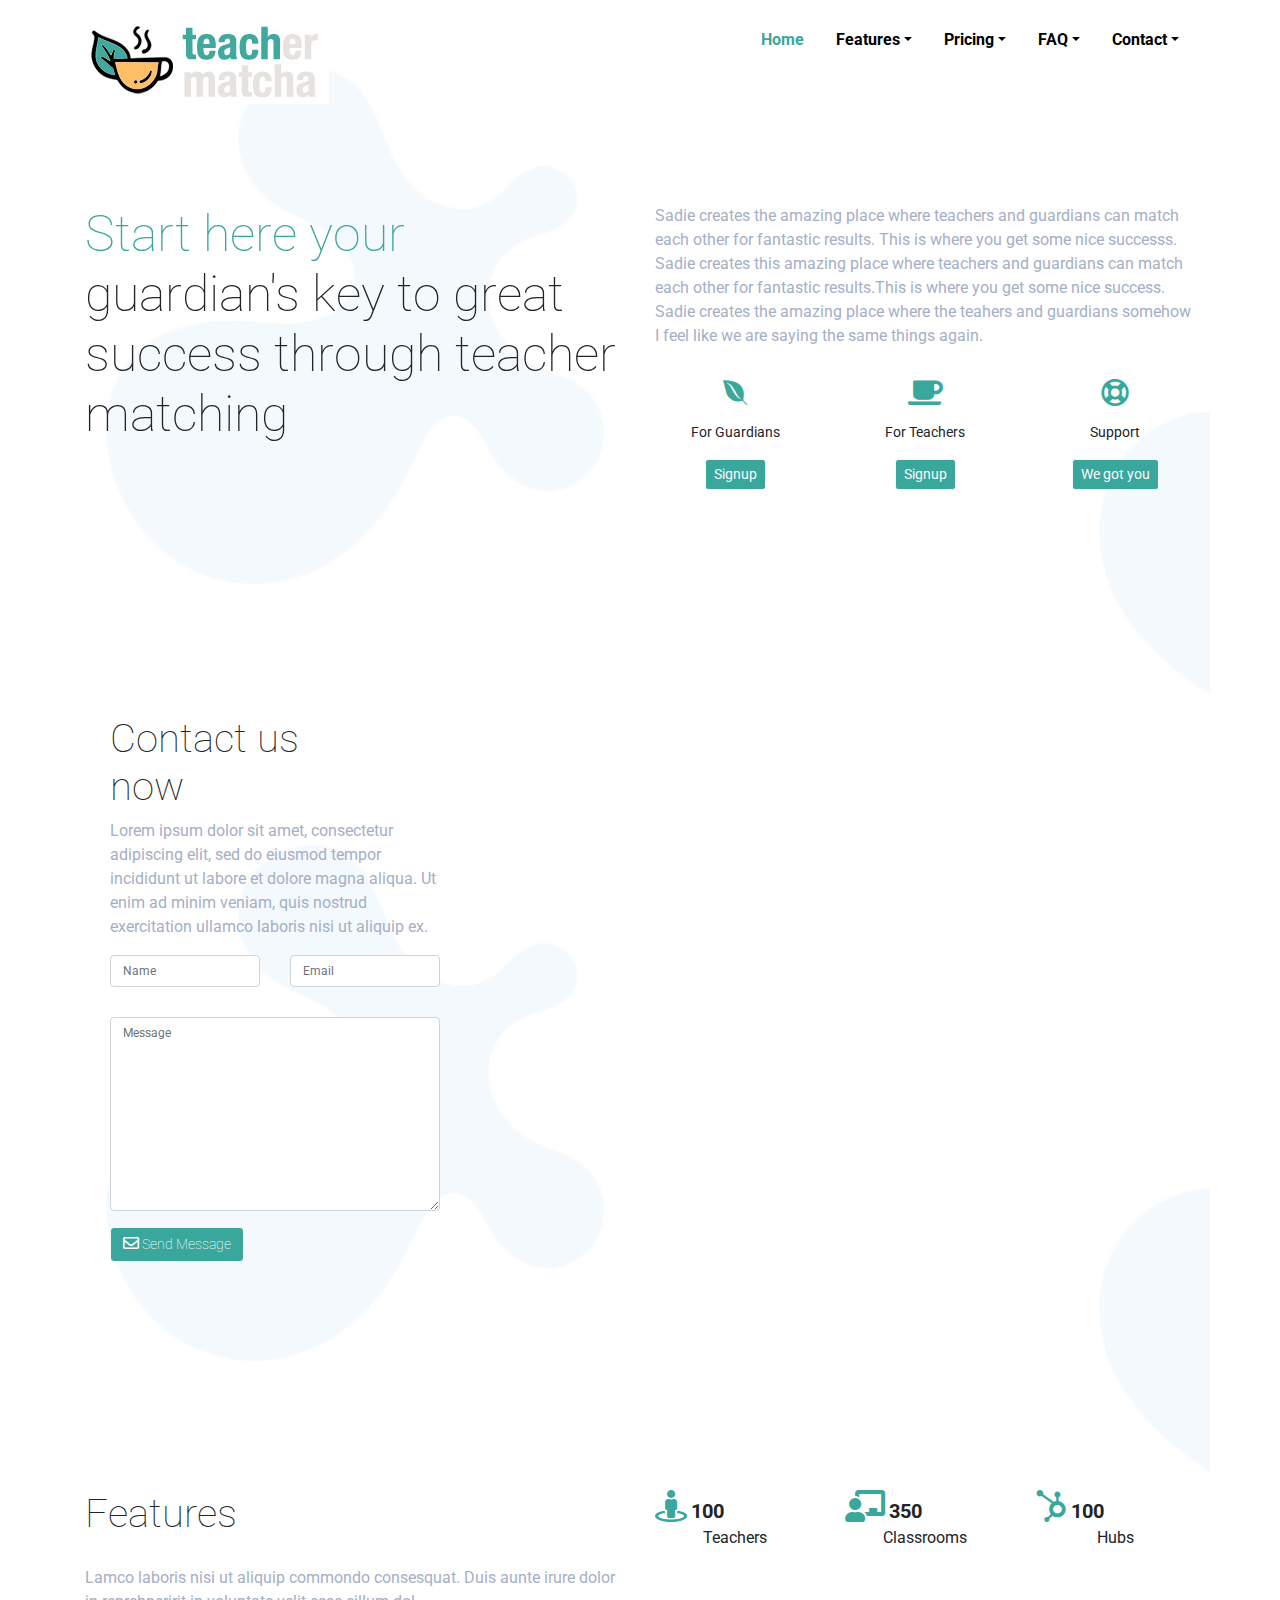
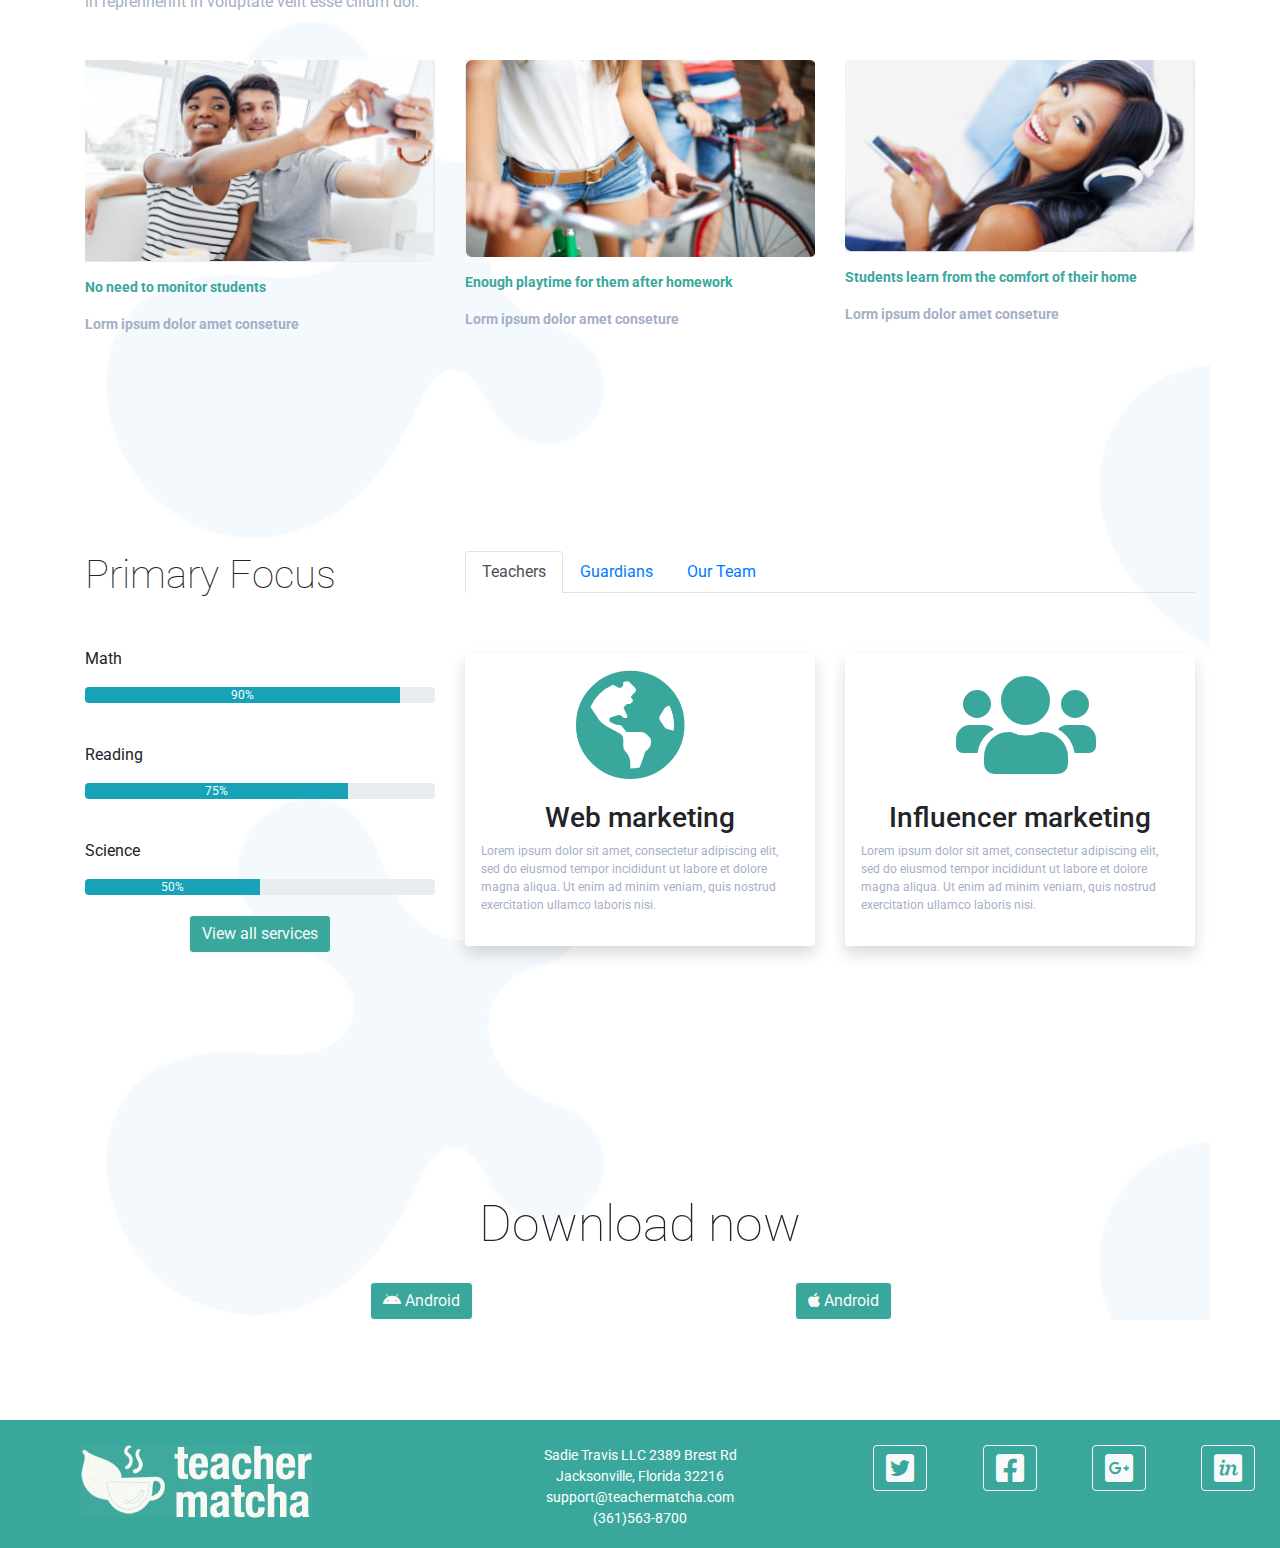
==== index.html @ 86e0bdb1 "Initial commit" ====
<html>
    <head>
        <title>Teachermatcha</title>
    <link rel="stylesheet" href="https://stackpath.bootstrapcdn.com/bootstrap/4.5.2/css/bootstrap.min.css">
    <link href="https://fonts.googleapis.com/css2?family=Roboto:wght@100;400;700&amp;display=swap" rel="stylesheet">
    <link rel="stylesheet" type="text/css" href="landing.css">
    <link rel="stylesheet" href="css/all.css">
    </head>


    <body>
        <div class="container">
            <!-- Header begins-->

            <div id="header">

                <div class="row">
                    <div class="col">
                        <div id = "logo">
                            <img src="./Assets/logo.jpg" id="backgroundImage">
                        </div>
                    </div>
                    <div class="col">
                        <div id="main-menu">
                            <ul class="nav justify-content-end">
                                <li class="nav-item">
                                    <a class="nav-link active" href="#">Home</a>
                                  </li>
                                  <li class="nav-item">
                                    <a class="nav-link dropdown-toggle" href="#">Features</a>
                                  </li>
                                  
                                  <li class="nav-item">
                                    <a class="nav-link dropdown-toggle" href="#">Pricing</a>
                                  </li>
        
                                  <li class="nav-item">
                                    <a class="nav-link dropdown-toggle" href="#">FAQ</a>
                                  </li>
        
                                  <li class="nav-item">
                                    <a class="nav-link dropdown-toggle" href="#">Contact</a>
                                  </li>
                            </ul>
                        </div>
                    </div>
                  </div>

            </div>
            <!-- Header ends-->
            <!--Start here begins-->
            <div id="row-one">
              <div class="row">
                <div class="col">
                  <div id="big-intro">
                    <h1><span class="emphasis">Start here your </span><br/>guardian's key to great success through teacher matching</h1>
                  </div>
                </div>
                <div class="col">
                  <div id="intro-summary">
                    <p>Sadie creates the amazing place where teachers and guardians can match each other for fantastic results. This is where you get some nice successs. Sadie creates this amazing place where teachers and guardians can match each other for fantastic results.This is where you get some nice success. Sadie creates the amazing place where the teahers and guardians somehow I feel like we are saying the same things again. </p>
                  </div>

                  <div class="row" id="signupRow">
                    <div class="col">
                      <i class ="fab fa-envira fa-2x" id="signupIcons"></i>                     
                      <p id="iconTitle"> For Guardians</p>
                      <div id="submitButton">
                        <a class="btn btn-outline-light btn-sm" href="#" role="button">Signup</a>
                      </div>
                    </div>
                    <div class="col">
                      <i class="fas fa-coffee fa-2x" id="signupIcons"></i>
                      <p id="iconTitle">For Teachers</p>
                      <div id="submitButton">
                        <a class="btn btn-outline-light btn-sm" href="#" role="button">Signup</a>
                      </div>
                    </div>
                    <div class="col">
                      <i class="far fa-life-ring fa-2x" id="signupIcons"></i>
                      <p id="iconTitle">Support</p>
                      <div id="submitButton">
                        <a class="btn btn-outline-light btn-sm" href="#" role="button">We got you</a>
                      </div>
                    </div>

           

                  </div>
                </div>
              </div>
          </div>

            <!-- Start here ends-->
            <!--Contact us starts here-->
          <div id="row-two">
            <div class="row" id="contactSide">
              <div class="col">
                <div id="contactIntro">
                  <h1>Contact us <br>now</h1>
                </div>
                <div id="contactSummary">
                  <p>Lorem ipsum dolor sit amet, consectetur adipiscing elit, sed do eiusmod tempor incididunt ut labore et dolore magna aliqua. Ut enim ad minim veniam, quis nostrud exercitation ullamco laboris nisi ut aliquip ex.</p>
                </div>
                <form>
                  <div class="row">
                    <div class="col">
                      <input type="text" class="form-control" name="contact name" placeholder="Name">
                    </div>
                    <div class="col">
                      <input type="text" class="form-control" name="contact email" placeholder="Email">
                    </div>
                  </div>
                  <div class="form-group">
                    <textarea class="form-control" id="message" input type="text" name="contactForm" placeholder="Message" rows="10"></textarea>
                  </div>
                </form>
                <div id="submitButton">
                  <a class="btn btn-outline-light" href="#" role="button"><i class="far fa-envelope"></i><span id="sendMessage">  Send Message</span></a>
                </div>
              </div>
              <div class="col">
                <div id="map">
                  <iframe src="https://www.google.com/maps/embed?pb=!1m14!1m12!1m3!1d13783.690288375738!2d-81.57061015000001!3d30.267787249999998!2m3!1f0!2f0!3f0!3m2!1i1024!2i768!4f13.1!5e0!3m2!1sen!2sus!4v1603157264507!5m2!1sen!2sus" width="600" height="450" frameborder="0" style="border:0;" allowfullscreen="" aria-hidden="false" tabindex="0"></iframe>
                </div>
              </div>
            </div>
          </div>
            <!--Contact us ends here-->
            <!--Features starts here-->
          <div id="row-three">
            <div id="features">
              <div class="row">
                <div class="col">
                  <div id="featuresLeft">
                    <h1>Features</h1>
                    <p id="featuresSummary">Lamco laboris nisi ut aliquip commondo consesquat. Duis aunte irure dolor in reprehneririt in voluptate velit esse cillum dol.</p>
                  </div>
                </div>
                <div class="col">
                  <div class="row">
                    <div class="col">
                      <i class="fas fa-street-view fa-2x" id="featuresIcons"></i>
                      <span id="featuresNumbers">  100</span>
                      <p id="numberLabels">Teachers</p>
                    </div>
                    <div class="col">
                      <i class="fas fa-chalkboard-teacher fa-2x" id="featuresIcons"></i>
                      <span id="featuresNumbers">  350</span>
                      <p id="numberLabels">Classrooms</p>
                    </div>
                    <div class="col">
                      <i class="fab fa-hubspot fa-2x" id="featuresIcons"></i>
                      <span id="featuresNumbers">  100</span>
                      <p id="numberLabels">Hubs</p>
                    </div>
                  </div>
                </div>
              </div>
            </div>
            <div id="bottomRow-Three">
              <div id="featurePictures">
                <div class="row">
                  <div class="col">
                    <div id="featurePicOne">
                      <img src="Assets/pic1.jpg" width="350px">
                      <p id="picCaption">No need to monitor students</p>
                      <p id="picSummary">Lorm ipsum dolor amet conseture</p>
                    </div>
                  </div>
                  <div class="col">
                    <div id="featurePicTwo">
                      <img src="Assets/pic2.jpg" width="350px">
                      <p id="picCaption">Enough playtime for them after homework</p>
                      <p id="picSummary">Lorm ipsum dolor amet conseture</p>
                    </div>
                  </div>
                  <div class="col">
                    <div id="featurePicThree">
                      <img src="Assets/pic3.jpg" width="350px">
                      <p id="picCaption">Students learn from the comfort of their home</p>
                      <p id="picSummary">Lorm ipsum dolor amet conseture</p>
                    </div>
                  </div>
                </div>
              </div>
            </div>
          </div>
             <!--Features ends here-->
             <!--Primary focus here-->
          <div id="row-Four">
            <div class="row">
              <div class="col-4">
                <div id="row-FourLeft">
                  <div id="primaryFocus">
                    <h1 id="primaryTitle">Primary Focus</h1>
                    <div id="progress-barGrouping">
                      <div class="progressOne">
                        <p id="progressLabel">Math</p>
                        <div class="progress">
                          <div class="progress-bar bg-info" role="progressbar" style="width: 90%;" aria-valuenow="25" aria-valuemin="0" aria-valuemax="100">90%</div>
                        </div>
                      </div>
                      <div class="progressTwo">
                        <p id="progressLabel">Reading</p>
                        <div class="progress">
                          <div class="progress-bar bg-info" role="progressbar" style="width: 75%;" aria-valuenow="25" aria-valuemin="0" aria-valuemax="100">75%</div>
                        </div>
                      </div>
                      <div class="progressThree">
                        <p id="progressLabel">Science</p>
                        <div class="progress">
                          <div class="progress-bar bg-info" role="progressbar" style="width: 50%;" aria-valuenow="25" aria-valuemin="0" aria-valuemax="100">50%</div>
                        </div>
                      </div>
                      <div id="submitButtonFocus">
                        <a class="btn btn-outline-light" href="#" role="button">View all services</a>
                      </div>
                    </div> 
                  </div>
                </div>
              </div>
              <div class="col-8">
                <div id="row-FourRight">
                  <div id="topTabs">
                    <ul class="nav nav-tabs">
                      <li class="nav-item">
                        <a class="nav-link active" href="#">Teachers</a>
                      </li>
                      <li class="nav-item">
                        <a class="nav-link" href="#">Guardians</a>
                      </li>
                      <li class="nav-item">
                        <a class="nav-link" href="#">Our Team</a>
                    </ul>
                  </div> 
                  <div class="row" id="shadowBoxes">
                    <div class="col">
                      <div class="shadow p-3 mb-5 bg-white rounded" id="shadowBoxItemsLeft">
                        <div id="worldIcon">
                          <i class="fas fa-globe-americas fa-7x"></i>
                        </div>
                        <div id="webmarketingIconTitle">
                          <h3>Web marketing</h3>
                        </div>
                        <div id="webmarketingIconSummary">
                          <p>Lorem ipsum dolor sit amet, consectetur adipiscing elit, sed do eiusmod tempor incididunt ut labore et dolore magna aliqua. Ut enim ad minim veniam, quis nostrud exercitation ullamco laboris nisi.</p>
                        </div>
                      </div>
                    </div>
                    <div class="col">
                      <div class="shadow p-3 mb-5 bg-white rounded" id="shadowBoxItemsRight">
                        <div id="influencerIcon">
                          <i class="fas fa-users fa-7x"></i>
                        </div>
                        <div id="influencerIconTitle">
                          <h3>Influencer marketing</h3>
                        </div>
                        <div id="influencerIconSummary">
                          <p>Lorem ipsum dolor sit amet, consectetur adipiscing elit, sed do eiusmod tempor incididunt ut labore et dolore magna aliqua. Ut enim ad minim veniam, quis nostrud exercitation ullamco laboris nisi.</p>
                        </div>
                      </div>
                    </div>
                  </div>    
                </div>
              </div>
            </div>
          </div>
                <!--Primary ends here-->
                <!--Download starts here-->
                <div id="row-Five">
                  <h1>Download now</h1>
                </div>
                <div id="row-Six">
                  <div class="row">
                    <div class="col" id="android">
                      <div id="submitButton">
                        <a class="btn btn-outline-light" href="#" role="button"><i class="fab fa-android"></i><span id="androidIcon">  Android</span></a>
                      </div>
                    </div>
                    <div class="col" id="iphone">
                      <div id="submitButton">
                        <a class="btn btn-outline-light" href="#" role="button"><i class="fab fa-apple"></i><span id="iphoneIcon">  Android</span></a>
                      </div>
                    </div>
                    </div>
                  </div>
                </div>
             <!--Download ends here-->
           
        </div><!--container end-->
        <div id="footer">
          <div class="row">
            <div class="col" id="footerLeft">
              <div id="logoGreen">
                <img src="Assets/footerimage.jpg">
              </div>
            </div>
            <div class="col">
              <div id="companyLocation">
                <p>
                  Sadie Travis LLC 2389 Brest Rd<br> 
                  Jacksonville, Florida 32216 <br>
                  support@teachermatcha.com  <br>
                  (361)563-8700       
                </p>
              </div>
            </div>
            <div class="col" id="socialMedia">
              <div class="row">
                <div class="col" id="twitter">
                  <div id="submitButton">
                    <a class="btn btn-outline-light" href="#" role="button"><i class="fab fa-twitter-square fa-2x"></i></a>
                  </div>
                </div>
                <div class="col" id="facebook">
                  <div id="submitButton">
                    <a class="btn btn-outline-light" href="#" role="button"><i class="fab fa-facebook-square fa-2x"></i></a>
                  </div>
                </div>
                <div class="col" id="googlePlus">
                  <div id="submitButton">
                    <a class="btn btn-outline-light" href="#" role="button"><i class="fab fa-google-plus-square fa-2x"></i></a>
                  </div>
                </div>
                <div class="col" id="invision">
                  <div id="submitButton">
                    <a class="btn btn-outline-light" href="#" role="button"><i class="fab fa-invision fa-2x"></i></a>
                  </div>
                </div>
              </div>
            </div>
          </div>
          
          
    </body>
</html>





    </div>
  </div>
</div>
---- landing.css ----
/** universal **/
.container{
    background-image: url('./Assets/intro-bg.jpg');
    font-family: 'Roboto', sans-serif;
}



/** header **/
#header {
    margin-top:20px;
}


#main-menu li a.active{
font-family: 'Roboto', sans-serif;
color: #3aa79c;
}

#main-menu li a{
    font-family: 'Roboto', sans-serif;
    color: #000;
    font-weight: 700;
    }



    /** body **/

#row-one{
    margin-top:100px;
}    
#big-intro h1{
    font-size: 50px;
    font-weight: 100;
   

}
span.emphasis{
    color: #3aa79c;
    font-family:  'Roboto', sans-serif;
    font-weight: 100;   
    font-size: 2rem;
    font-size: 50px;
    font-weight: 100;
}

#intro-summary{
    color:#a5afc5
}

#signupRow{
    text-align: center;
    font-size: 14px;
}

#signupIcons{
    color: #3aa79c;
    padding-bottom: 15px;
    padding-top: 15px;
}

p #iconTitle {
    font-weight: 200px;
}

.btn-outline-light{
    background: #3aa79c;
}

#row-two{
    margin-top:200px;
}

#contactSide{
    padding: 25px;
}

#contactIntro h1{
    font-size: 40px;
    font-weight: 100;
}

#contactSummary{
    color:#a5afc5
}

.form-group{
    padding-top: 30px;
}

.form-control{
    font-size: 12px;
    color: #757d8d;
}

span#sendMessage {

    font-size: 14px;
    font-weight: 150;
}

#map{
    padding-top: 100px;
    padding-left: 100px;
}

#row-three{
    margin-top:200px;
}

#features h1{
    font-size: 40px;
    font-weight: 100;
}

#featuresSummary{
    padding-top: 20px;
    color:#a5afc5;
}

#featuresIcons{
    color: #3aa79c;
}

#featuresNumbers{
    text-align: center;
    font-weight: 700;
    font-size: 20px;
}

#numberLabels{
    text-align: center;
}

#featurePictures{
    padding-top: 30px;
}

#picCaption{
    padding-top: 15px;
    color: #3aa79c;
    font-size: 14px;
    font-weight: 700;
}

#picSummary{
    color:#a5afc5;
    font-size: 14px;
    font-weight: 700;
}

#row-Four{
    margin-top:200px; 
}

#primaryTitle{
    font-size: 40px;
    font-weight: 100;
}

#progressLabel{
    padding-top: 40px;
}

#submitButtonFocus{
    padding-top: 20px;
    text-align: center;
}

#shadowBoxes{
    margin-top: 60px;
}

#worldIcon, #influencerIcon{
    color: #3aa79c;
    padding-left:30%;
    padding-bottom: 20px;
}

#webmarketingIconTitle, #influencerIconTitle{
    text-align: center;
}

#webmarketingIconSummary, #influencerIconSummary{
    color:#a5afc5;
    font-size: 12px;
}

#row-Five{
    padding-top: 200px;
}

#row-Five h1{
    font-size: 50px;
    font-weight: 100;  
    text-align: center;
}



#iphone{
    padding-top: 20px;
    padding-left: 10px;
}

#android{
    padding-top: 20px;
    padding-left: 300px;
}

#row-Six{
    margin-bottom: 100px;
}

#footer{
    background:#3aa79c;
}

#logoGreen{
    padding-left: 20%;
    padding-top: 25px;
    padding-bottom: 30px;
}

#companyLocation{
    padding-top:25px;
    text-align: center;
    font-size: 14px;
    font-weight: 700px;
    color: white;
}

#socialMedia{
    padding-top: 25px;
}
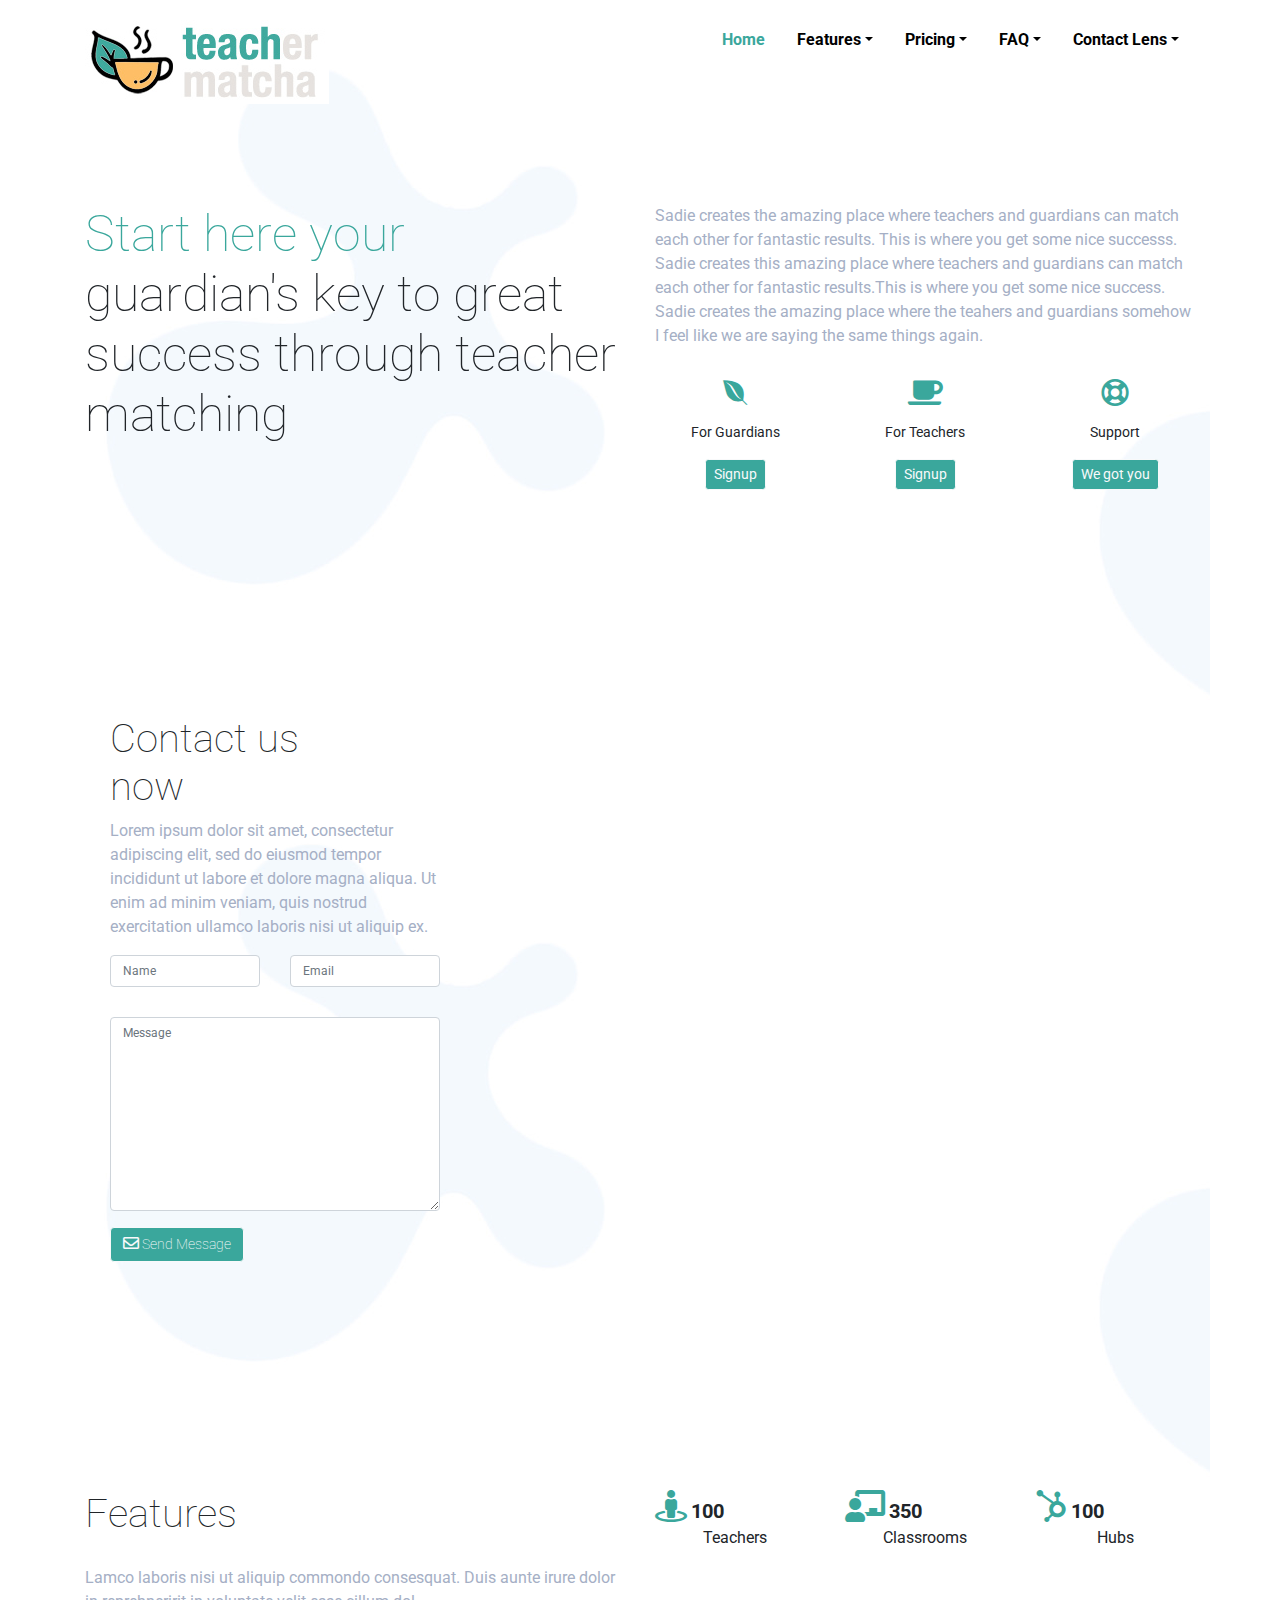
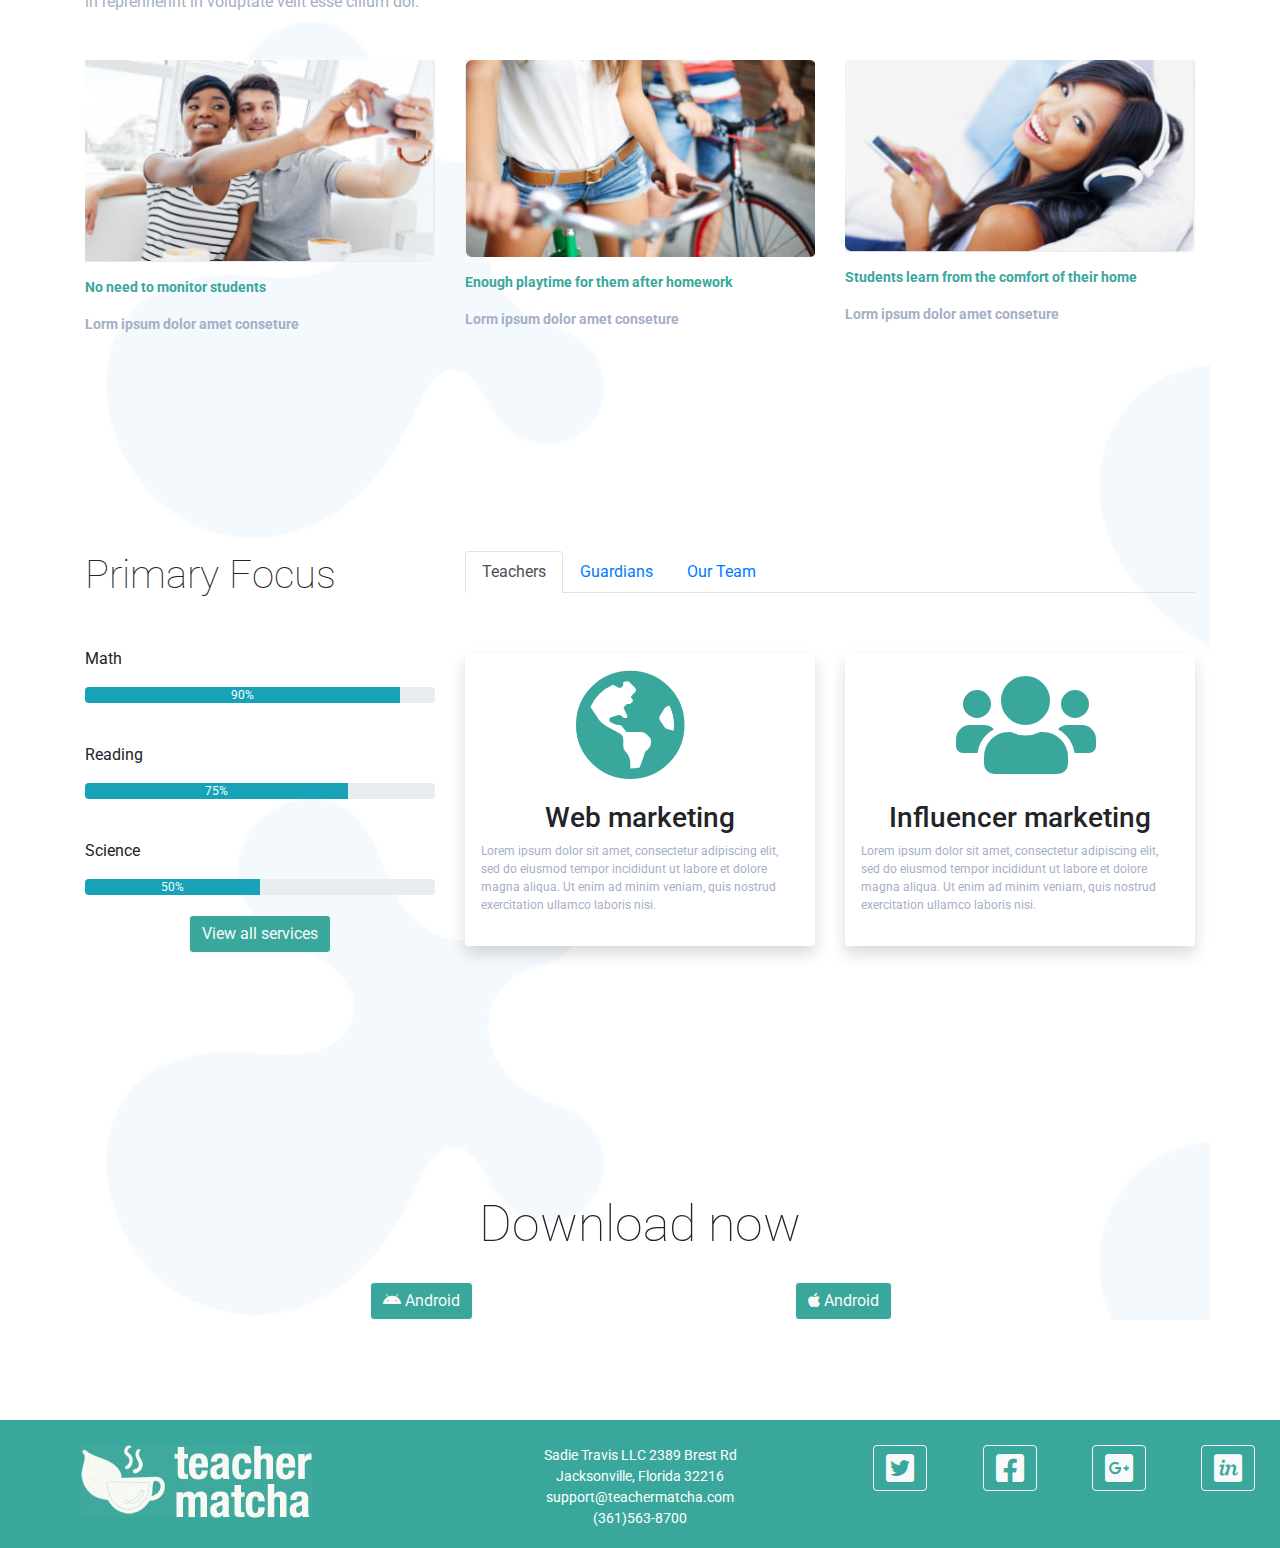
==== commit da06b716: "Lens change" ====
--- a/index.html
+++ b/index.html
@@ -39,7 +39,7 @@
                                   </li>
         
                                   <li class="nav-item">
-                                    <a class="nav-link dropdown-toggle" href="#">Contact</a>
+                                    <a class="nav-link dropdown-toggle" href="#">Contact Lens</a>
                                   </li>
                             </ul>
                         </div>
